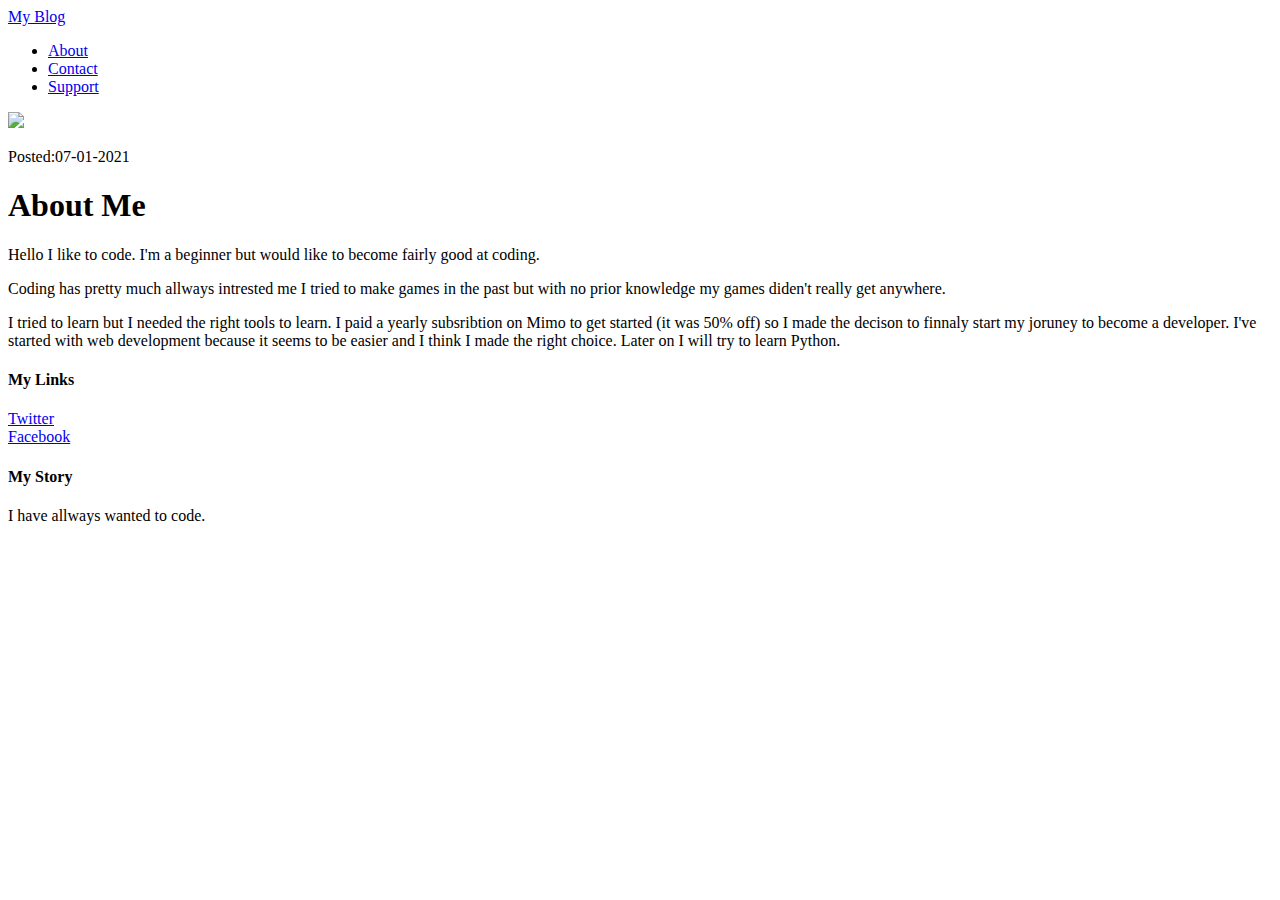
==== about.html @ 60a0716b "Add files via upload" ====
<!DOCTYPE html>
<html>
<head>
  <title>About</title>
  <link rel="stylesheet" type="text/css" href="style.css">
</head>
<body>

<div id="header">
  <div class="container">
    <a id="header-title" href="index.html">My Blog</a>
    <ul id="header-nav">
      <li><a href="about.html">About</a></li>
      <li><a href="contact.html">Contact</a></li>
      <li><a href="support.html">Support</a></li>
    </ul>
  </div>
</div>

<div id="content"
  <div class="container">
    <div class="about">
      <div class="about-author">
        <img src="C:\Users\Simon\Downloads\LookingAtStars.jpg">
      </div>
      <p class="about-date">Posted:07-01-2021</p>
      <h1 class="about-title">About Me</h1>
      <div class="about-content">
        <p>Hello I like to code. I'm a beginner but would like to become fairly good at coding.</p>
        <p>Coding has pretty much allways intrested me I tried to make games in the past but with no prior knowledge my games diden't really get anywhere.</p>
        <p>I tried to learn but I needed the right tools to learn. I paid a yearly subsribtion on Mimo to get started (it was 50% off) so I made the decison to finnaly start my joruney to become a developer. I've started with web development because it seems to be easier and I think I made the right choice. Later on I will try to learn Python.</p>
      </div>
    </div>
  </div>
</div>

<div id="footer">
  <div class="container">
    <div class="column">
      <h4>My Links</h4>

      <p><a href="https://twitter.com">Twitter</a>
        <br>
        <a href="https://facebook.com">Facebook</a></p>

    </div>
    <div class="column">
      <h4>My Story</h4>
      <p>I have allways wanted to code.</p>
    </div>
  </div>
</div>

</body>
</html>
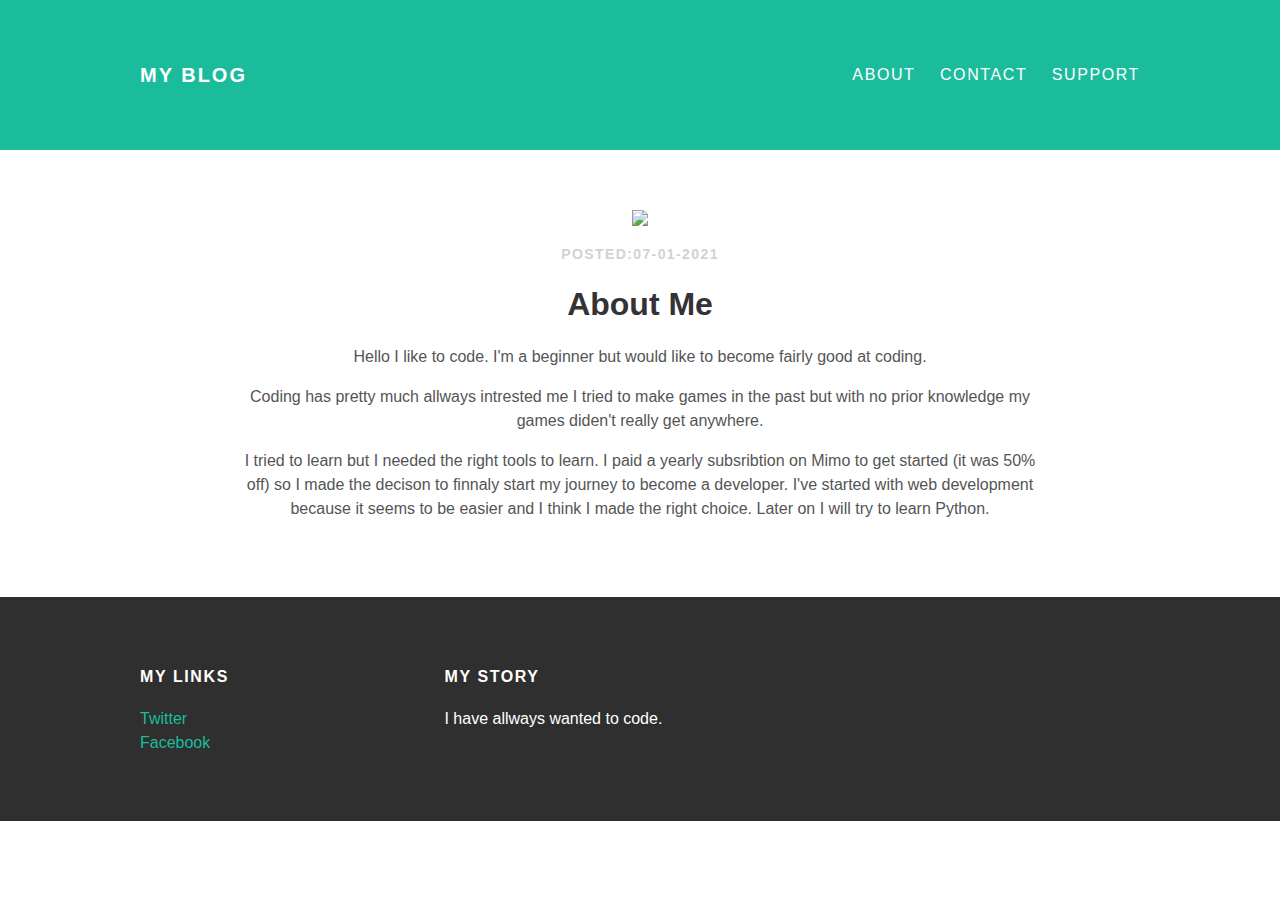
==== commit 38cdeb47: "Update about.html" ====
--- a/about.html
+++ b/about.html
@@ -28,7 +28,7 @@
       <div class="about-content">
         <p>Hello I like to code. I'm a beginner but would like to become fairly good at coding.</p>
         <p>Coding has pretty much allways intrested me I tried to make games in the past but with no prior knowledge my games diden't really get anywhere.</p>
-        <p>I tried to learn but I needed the right tools to learn. I paid a yearly subsribtion on Mimo to get started (it was 50% off) so I made the decison to finnaly start my joruney to become a developer. I've started with web development because it seems to be easier and I think I made the right choice. Later on I will try to learn Python.</p>
+        <p>I tried to learn but I needed the right tools to learn. I paid a yearly subsribtion on Mimo to get started (it was 50% off) so I made the decison to finnaly start my journey to become a developer. I've started with web development because it seems to be easier and I think I made the right choice. Later on I will try to learn Python.</p>
       </div>
     </div>
   </div>
--- a/style.css
+++ b/style.css
@@ -0,0 +1,125 @@
+/* Denna websida skapades med hjälp av Mimo course "Make a website". */
+/* I body brukar man dela upp sidan i olika delar, heading, content och footer */
+/* Dokument skapades 04-01-2021 */
+/* Denna CSS script är väldigt oorganiserad. */
+@import url(https://font.googleapis.com/css?family=Montserrat:400,700);
+
+body {
+  color: #555;
+  margin: 0;
+  font-family: 'Montserrat', sans-serif;
+}
+#header {
+  background-color: #1abc9c;
+  height: 150px;
+  line-height: 150px;
+}
+#header a {
+  color: white;
+  text-decoration: none;
+  text-transform: uppercase;
+  letter-spacing: 0.1em;
+}
+#header a:hover {
+  color: #222;
+}
+#header-title {
+  display: block;
+  float: left;
+  font-size: 20px;
+  font-weight: bold;
+}
+#header-nav {
+  display: block;
+  float: right;
+  margin-top: 0;
+}
+#header-nav li {
+  display: inline;
+  padding-left: 20px;
+}
+.container {
+  max-width: 1000px;
+  margin: 0 auto;
+}
+
+#footer {
+  background-color: #2f2f2f;
+  padding: 50px 0;
+}
+#footer h4 {
+  color: white;
+  text-transform: uppercase;
+  letter-spacing: 0.1em;
+}
+#footer p {
+  color: white;
+}
+a {
+  color: #1abc9c;
+  text-decoration: none;
+}
+a:hover {
+  color: #F6A623
+}
+.column {
+  min-width: 300px;
+  display: inline-block;
+  vertical-align: top;
+}
+
+.contact-info {
+  text-align: center;
+}
+.contact-info h1 {
+  text-decoration: underline;
+}
+
+.post, .about {
+  max-width: 800px;
+  margin: 0 auto;
+  padding: 60px 0;
+}
+
+.post-date, .about-date {
+  color: #D2D2D2;
+  font-size: 14px;
+  font-weight: bold;
+  text-transform: uppercase;
+  letter-spacing: 0.1em;
+}
+
+.post-author img {
+  width: 50px;
+  height: 50px;
+  vertical-align: middle;
+  border-radius: 50%;
+}
+.post-author span {
+  margin-left: 16px;
+}
+
+h1, h2, h3, h4 {
+  color: #333;
+}
+p {
+  line-height: 1.5;
+}
+
+.about-author img {
+  width: 400px;
+}
+
+.about {
+  text-align: center;
+}
+
+.post-container:nth-child(even){
+  background-color: #f2f2f2;
+}
+
+/* supprot.html */
+.support-info {
+  text-align: center;
+  text-decoration: underline;
+}
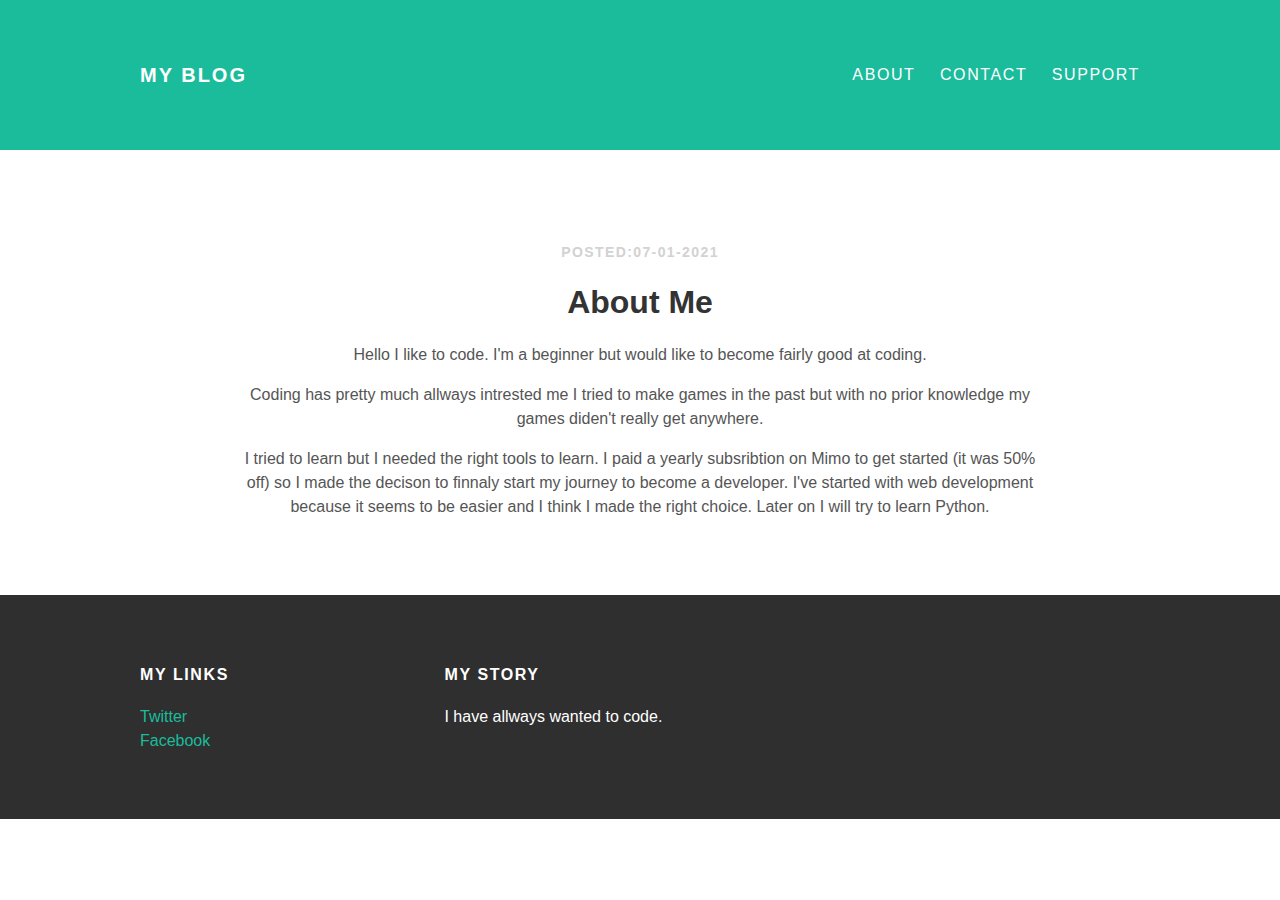
==== commit adfd4b57: "Update about.html" ====
--- a/about.html
+++ b/about.html
@@ -21,7 +21,7 @@
   <div class="container">
     <div class="about">
       <div class="about-author">
-        <img src="C:\Users\Simon\Downloads\LookingAtStars.jpg">
+        <img src="">
       </div>
       <p class="about-date">Posted:07-01-2021</p>
       <h1 class="about-title">About Me</h1>
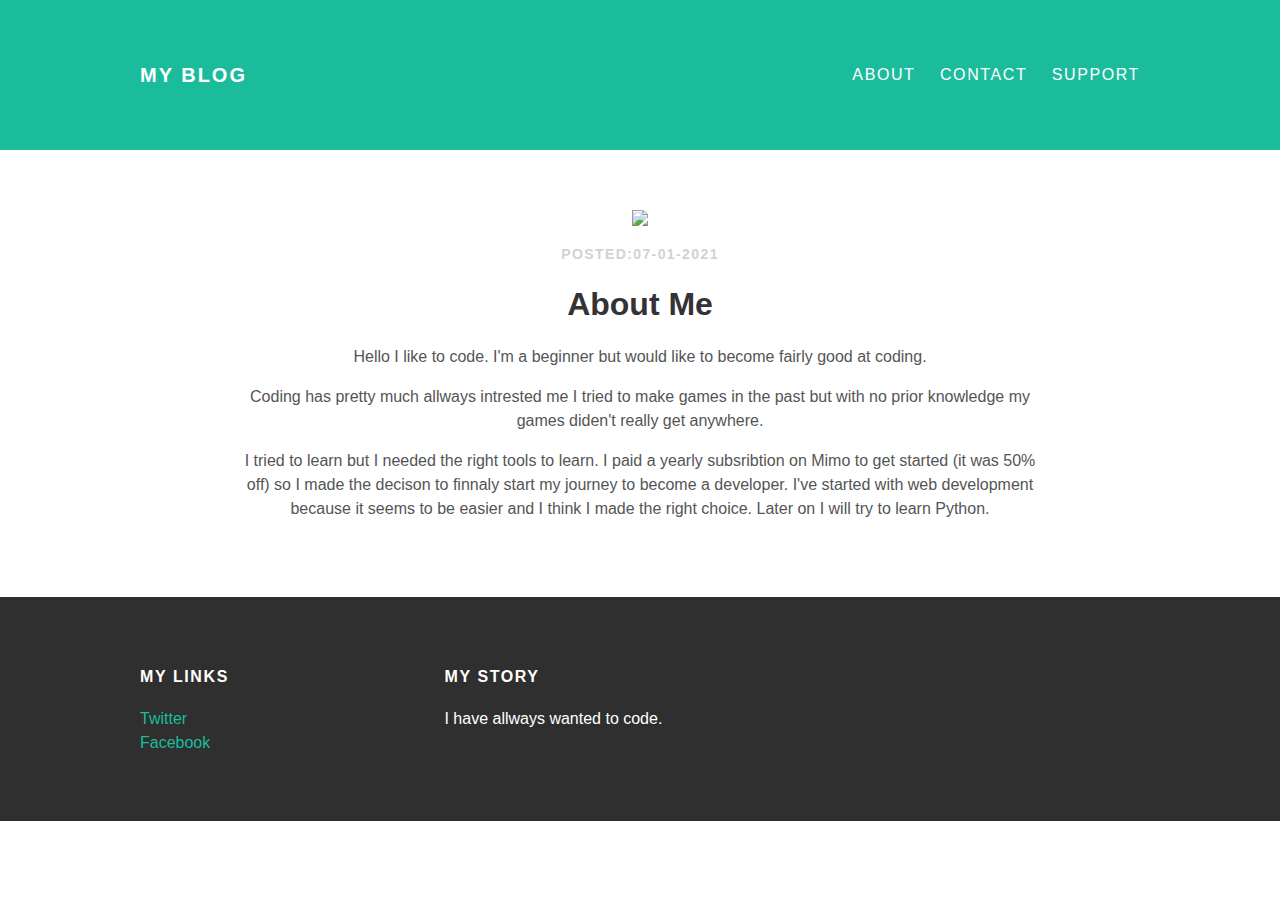
==== commit e516e310: "Update about.html" ====
--- a/about.html
+++ b/about.html
@@ -21,7 +21,7 @@
   <div class="container">
     <div class="about">
       <div class="about-author">
-        <img src="">
+        <img src="#">
       </div>
       <p class="about-date">Posted:07-01-2021</p>
       <h1 class="about-title">About Me</h1>
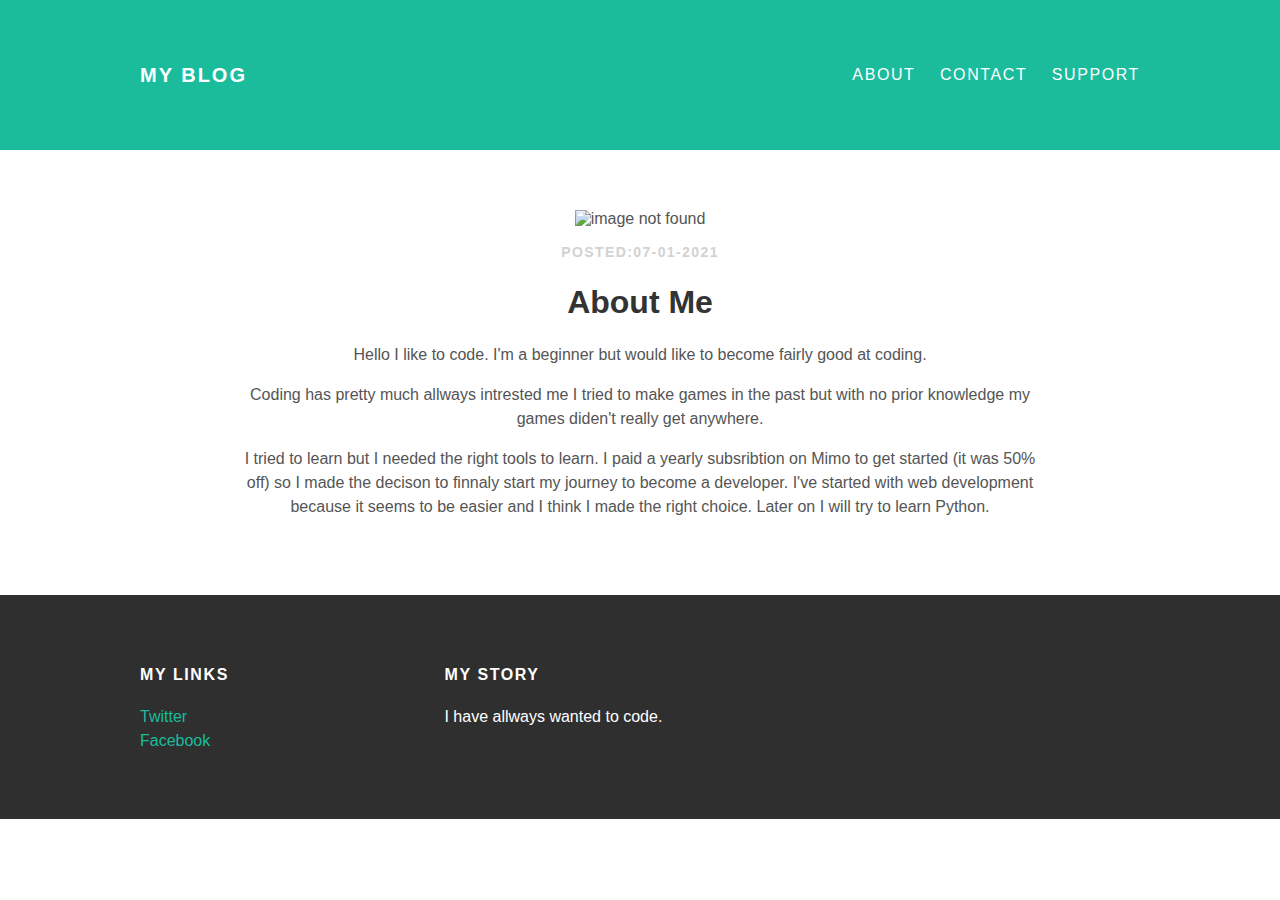
==== commit 6fa3730e: "Update about.html" ====
--- a/about.html
+++ b/about.html
@@ -21,7 +21,7 @@
   <div class="container">
     <div class="about">
       <div class="about-author">
-        <img src="#">
+        <img src="#" alt="image not found">
       </div>
       <p class="about-date">Posted:07-01-2021</p>
       <h1 class="about-title">About Me</h1>
